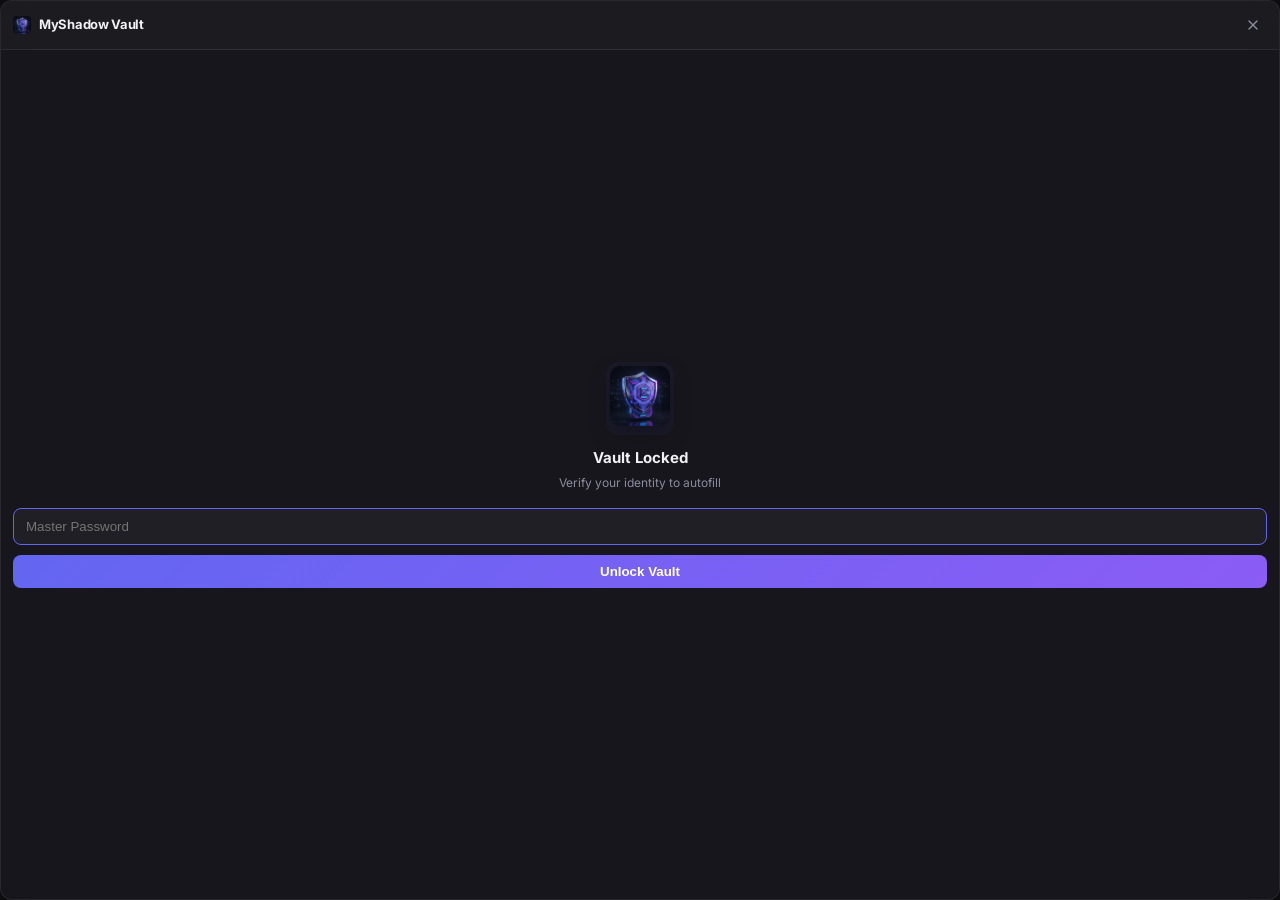
==== selector.html @ 91cbb0da "shadow" ====
<!doctype html>
<html lang="en" style="width: 100%; height: 100%; margin: 0; padding: 0; overflow: hidden;">
  <head>
    <meta charset="UTF-8" />
    <meta name="viewport" content="width=device-width, initial-scale=1.0" />
    <link rel="icon" type="image/png" href="/icon16.png" />
    <title>MyShadow Mini-Vault</title>
    <script type="module" crossorigin src="/assets/selector-adb6f4f8.js"></script>
    <link rel="modulepreload" crossorigin href="/assets/index-94f798d3.js">
    <link rel="stylesheet" href="/assets/index-9f59dc81.css">
  </head>
  <body style="width: 100%; height: 100%; margin: 0; padding: 0; background: transparent; overflow: hidden;">
    <div id="root" style="width: 100%; height: 100%;"></div>
    
  </body>
</html>
---- assets/index-9f59dc81.css ----
@import"https://fonts.googleapis.com/css2?family=Inter:wght@300;400;500;600;700&display=swap";:root{--primary: #6366f1;--primary-glow: rgba(99, 102, 241, .25);--bg-dark: #0f0f13;--bg-surface: #18181f;--bg-glass: rgba(24, 24, 31, .85);--border-glass: rgba(255, 255, 255, .08);--border-hover: rgba(255, 255, 255, .15);--text-primary: #f0f0f5;--text-secondary: #8b8b9e;--accent: #8b5cf6;--danger: #ef4444;--success: #22c55e}*{margin:0;padding:0;box-sizing:border-box}html,body{width:100%;height:100%;background-color:var(--bg-dark);color:var(--text-primary);font-family:Inter,-apple-system,BlinkMacSystemFont,sans-serif;font-size:13px;line-height:1.5;-webkit-font-smoothing:antialiased;overflow:hidden;position:relative}.popup-size{width:380px!important;height:540px!important}body.in-page-selector{background-color:transparent!important}#root{width:100%;height:100%;display:flex;flex-direction:column;position:relative}.custom-scrollbar{overflow-y:auto}.custom-scrollbar::-webkit-scrollbar{width:4px}.custom-scrollbar::-webkit-scrollbar-thumb{background:rgba(255,255,255,.1);border-radius:4px}.glass-card{background:var(--bg-surface);border:1px solid var(--border-glass);border-radius:10px;padding:14px;box-shadow:0 8px 32px #0006}.btn-primary{background:linear-gradient(135deg,var(--primary),var(--accent));color:#fff;border:none;border-radius:8px;padding:9px 18px;font-weight:600;cursor:pointer;transition:all .2s ease}.btn-primary:active{transform:translateY(1px)}.input-field{background:rgba(255,255,255,.04);border:1px solid var(--border-glass);border-radius:8px;padding:10px 12px;color:var(--text-primary);width:100%}.input-field:focus{border-color:var(--primary);outline:none}@keyframes slideUp{0%{opacity:0;transform:translateY(12px)}to{opacity:1;transform:translateY(0)}}.animate-slide-up{animation:slideUp .3s forwards}@keyframes spin{to{transform:rotate(360deg)}}.animate-spin{animation:spin 1s linear infinite}
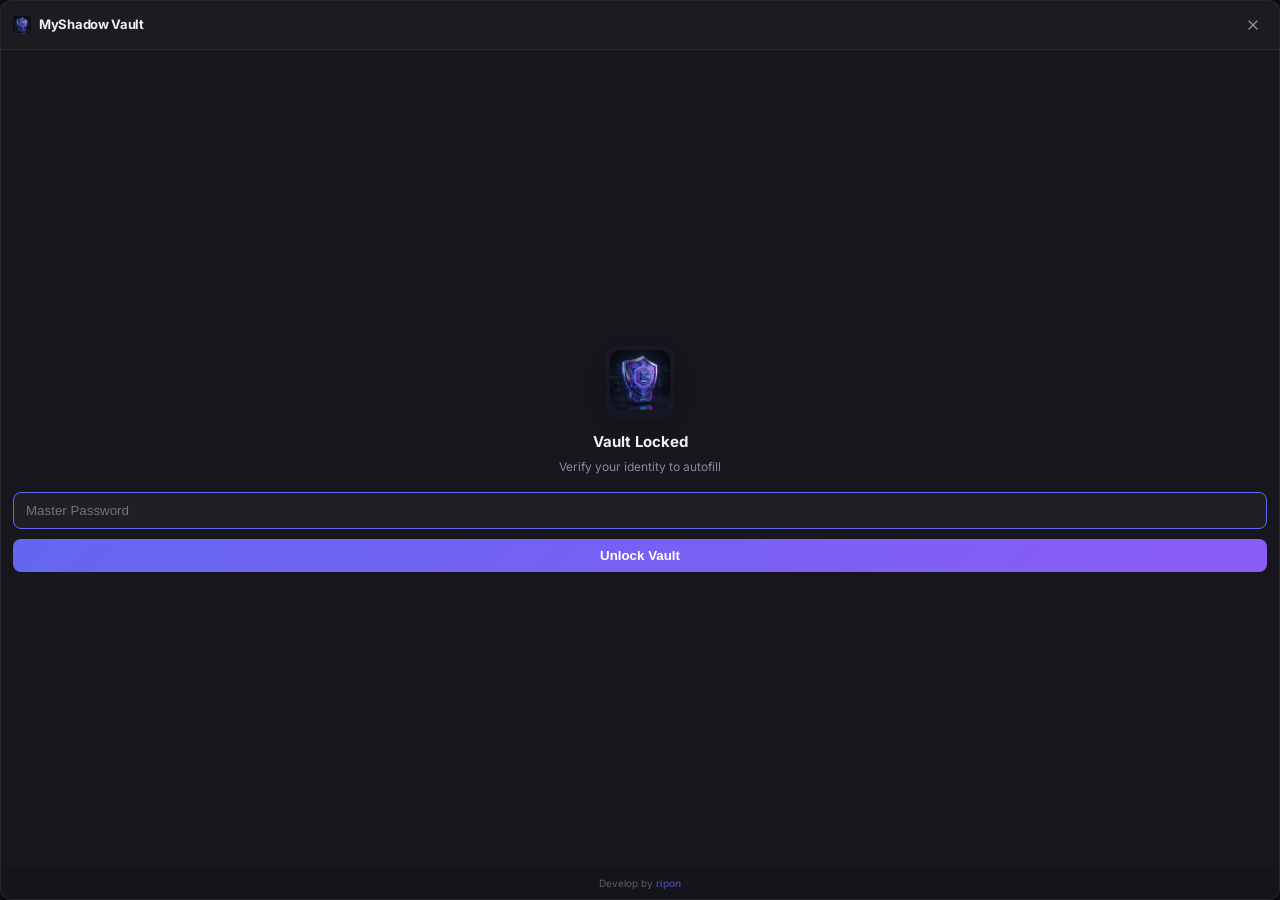
==== commit 56bb3bf8: "update" ====
--- a/selector.html
+++ b/selector.html
@@ -5,7 +5,7 @@
     <meta name="viewport" content="width=device-width, initial-scale=1.0" />
     <link rel="icon" type="image/png" href="/icon16.png" />
     <title>MyShadow Mini-Vault</title>
-    <script type="module" crossorigin src="/assets/selector-adb6f4f8.js"></script>
+    <script type="module" crossorigin src="/assets/selector-fe2c52a0.js"></script>
     <link rel="modulepreload" crossorigin href="/assets/index-94f798d3.js">
     <link rel="stylesheet" href="/assets/index-9f59dc81.css">
   </head>
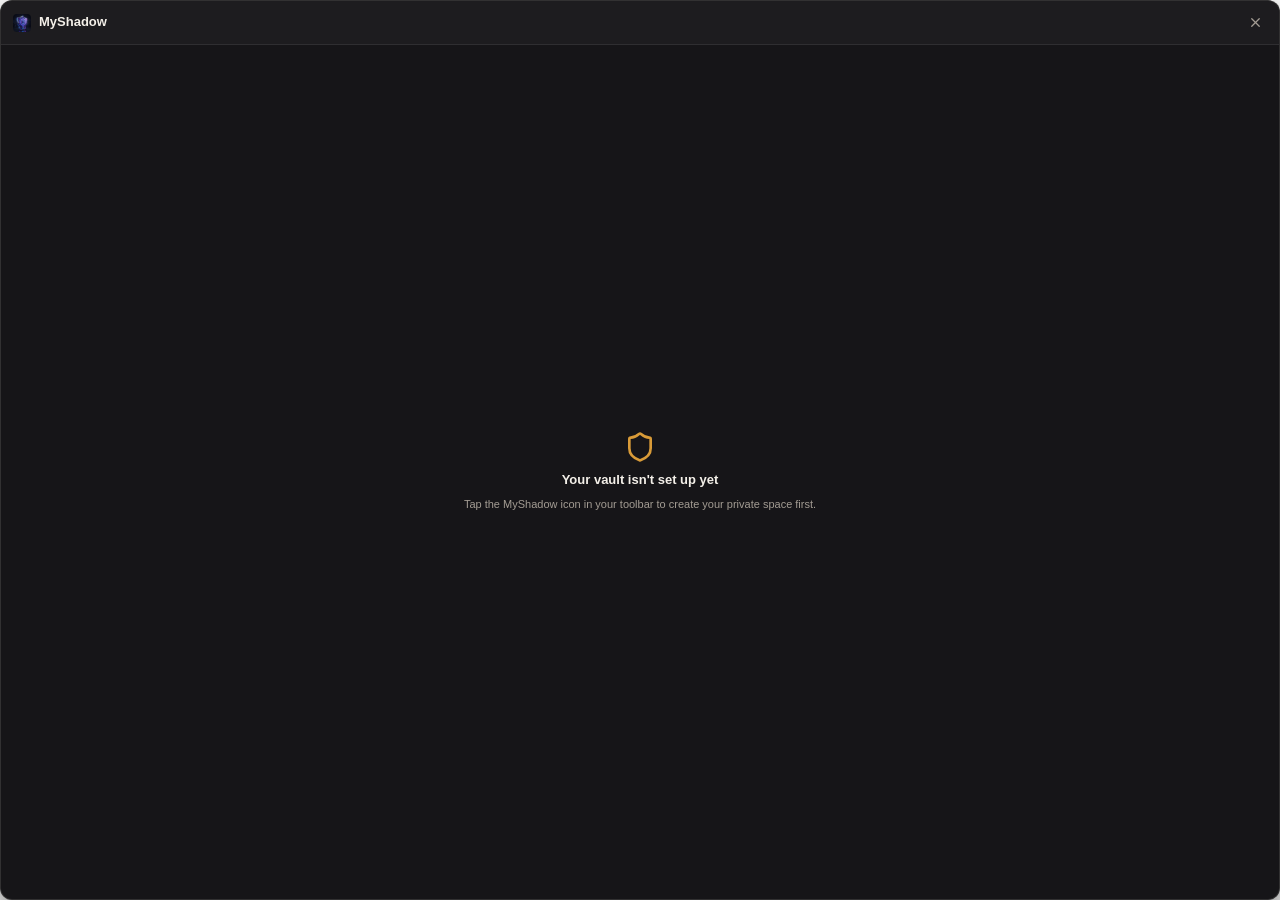
==== commit 6bb5c2ba: "update v2" ====
--- a/selector.html
+++ b/selector.html
@@ -1,16 +1,14 @@
 <!doctype html>
-<html lang="en" style="width: 100%; height: 100%; margin: 0; padding: 0; overflow: hidden;">
+<html lang="en" class="mini-vault" style="width: 100%; height: 100%; margin: 0; padding: 0; overflow: hidden;">
   <head>
     <meta charset="UTF-8" />
     <meta name="viewport" content="width=device-width, initial-scale=1.0" />
-    <link rel="icon" type="image/png" href="/icon16.png" />
     <title>MyShadow Mini-Vault</title>
-    <script type="module" crossorigin src="/assets/selector-fe2c52a0.js"></script>
-    <link rel="modulepreload" crossorigin href="/assets/index-94f798d3.js">
-    <link rel="stylesheet" href="/assets/index-9f59dc81.css">
+    <script type="module" crossorigin src="/assets/selector--GdxaTh0.js"></script>
+    <link rel="modulepreload" crossorigin href="/assets/index-DBhGuLO_.js">
+    <link rel="stylesheet" crossorigin href="/assets/index-hy6JW92i.css">
   </head>
   <body style="width: 100%; height: 100%; margin: 0; padding: 0; background: transparent; overflow: hidden;">
     <div id="root" style="width: 100%; height: 100%;"></div>
-    
   </body>
 </html>
--- a/assets/index-hy6JW92i.css
+++ b/assets/index-hy6JW92i.css
@@ -0,0 +1 @@
+:root{--bg: #131214;--surface: rgba(255, 250, 242, .045);--surface-hover: rgba(255, 250, 242, .08);--border: rgba(255, 248, 236, .1);--primary: #d99b38;--primary-hover: #c58928;--primary-ink: #17140f;--text: #f3efe8;--muted: #a39c93;--success: #4ade80;--danger: #f87171}*{box-sizing:border-box;margin:0;padding:0}html,body,#root{min-width:400px;min-height:600px;width:100%;height:100%;background:radial-gradient(circle at 50% -10%,#24201c 0%,var(--bg) 68%);color:var(--text);font-family:Segoe UI,-apple-system,BlinkMacSystemFont,Roboto,sans-serif;line-height:1.45;overflow:hidden}html.mini-vault,html.mini-vault body,html.mini-vault #root{min-width:0;min-height:0;width:100%;height:100%;background:transparent}.glass-card{background:var(--surface);border:1px solid var(--border);border-radius:14px;-webkit-backdrop-filter:blur(12px);backdrop-filter:blur(12px);padding:15px}.input-field{width:100%;padding:9px 12px;border-radius:9px;border:1px solid var(--border);background:#00000047;color:var(--text);font-size:13px;outline:none;transition:border-color .2s,background .2s}.input-field::placeholder{color:#78726a}.input-field:focus{border-color:var(--primary);background:#00000061}.btn-primary{padding:9px 14px;border-radius:9px;border:none;background:var(--primary);color:var(--primary-ink);font-size:12px;font-weight:700;cursor:pointer;display:inline-flex;align-items:center;justify-content:center;gap:6px;transition:background .15s,transform .1s}.btn-primary:hover:not(:disabled){background:var(--primary-hover)}.btn-primary:active:not(:disabled){transform:scale(.98)}.btn-primary:disabled{opacity:.45;cursor:not-allowed}.btn-secondary{padding:7px 12px;border-radius:9px;border:1px solid var(--border);background:#fffaf20a;color:var(--text);font-size:12px;font-weight:600;cursor:pointer;display:inline-flex;align-items:center;justify-content:center;gap:6px;transition:background .15s}.btn-secondary:hover:not(:disabled){background:var(--surface-hover)}.btn-danger{padding:7px 12px;border-radius:9px;border:1px solid rgba(248,113,113,.28);background:#f871711a;color:var(--danger);font-size:12px;font-weight:600;cursor:pointer;display:inline-flex;align-items:center;justify-content:center;gap:6px}.btn-danger:hover{background:#f8717133}::-webkit-scrollbar{width:5px}::-webkit-scrollbar-thumb{background:#fff8ec24;border-radius:999px}
